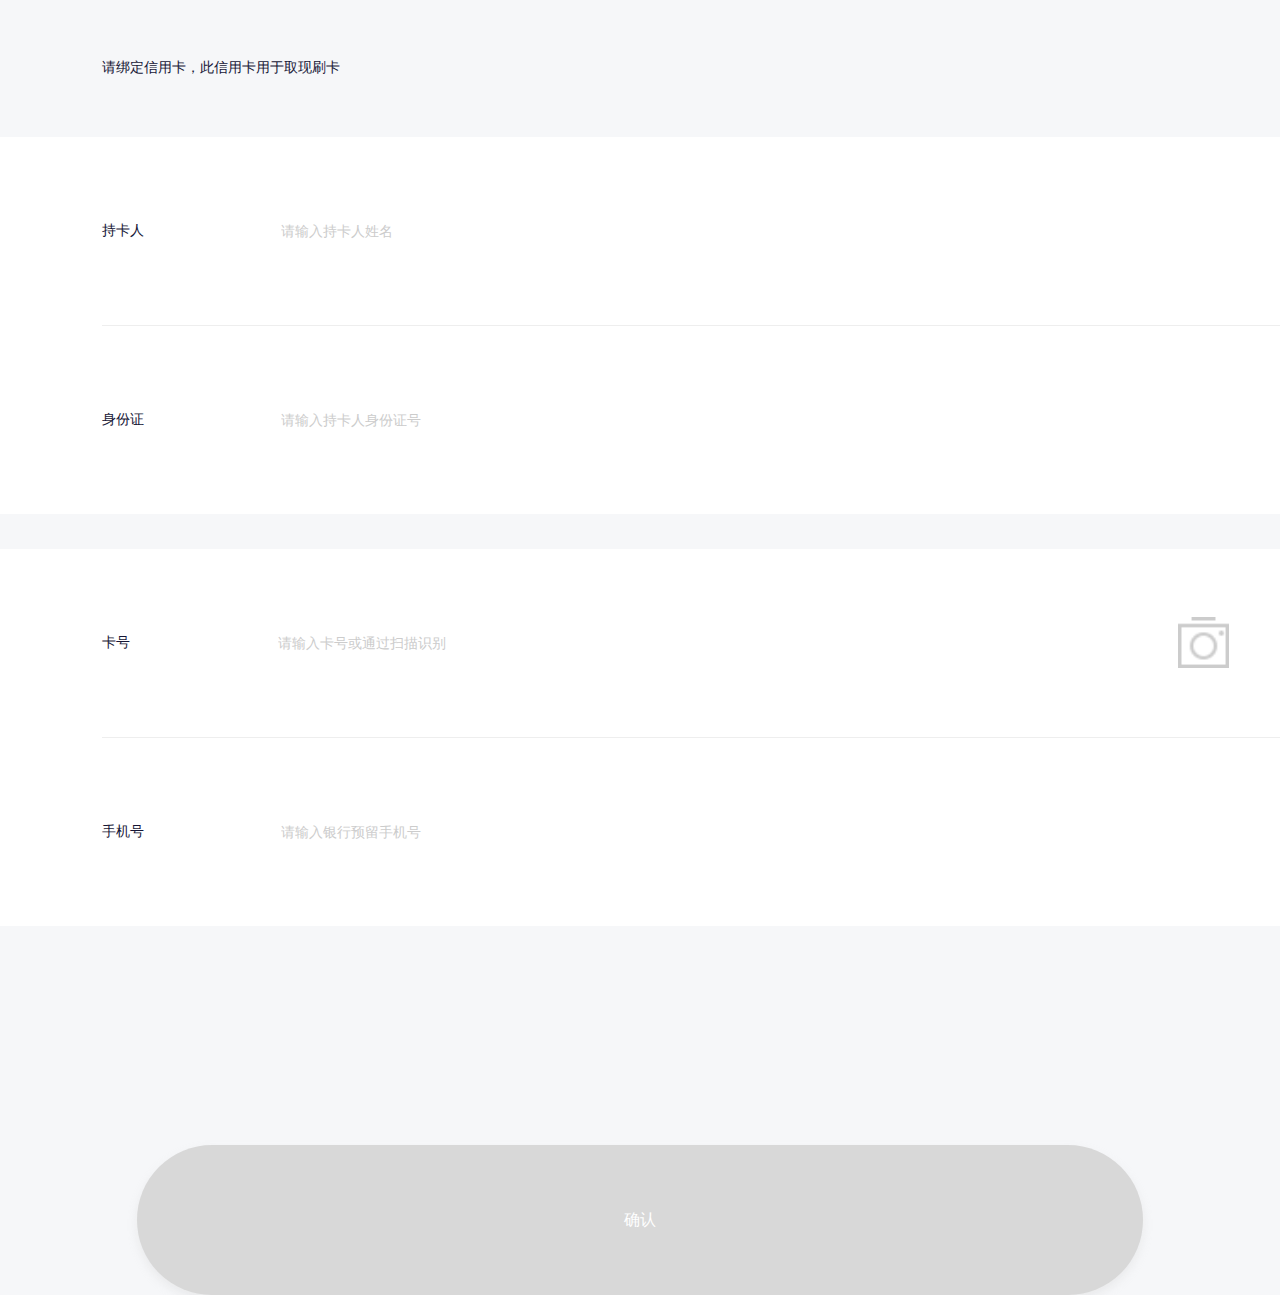
==== app/src/main/assets/CreditCard/addCredit.html @ abf157d1 "项目初始化" ====
<!DOCTYPE html>
<html lang = "en">
<head>
    <meta charset = "UTF-8">
    <meta content = "yes" name = "apple-mobile-web-app-capable">
    <meta content = "yes" name = "apple-touch-fullscreen">
    <meta content = "telephone=no,email=no" name = "format-detection">
    <meta name="viewport" content="width=device-width,initial-scale=1.0, minimum-scale=1.0, maximum-scale=1.0, user-scalable=no"/>
    <link rel = "stylesheet" href = "css/common.css">
    <link rel = "stylesheet" href = "css/card.css">
    <link rel = "stylesheet" href = "js/lib/toast/toast.css">
    <link rel = "stylesheet" href = "js/lib/toast/animate.css">
    <script type="text/javascript" src="js/lib/jquery-3.3.1.min.js"></script>
    <script type="text/javascript" src="js/lib/toast/toast.js"></script>
    <script type="text/javascript" src="js/lib/flexible.min.js"></script>
    <title>添加信用卡</title>
</head>
<body>
    <div class="descLine">请绑定信用卡，此信用卡用于取现刷卡</div>
    
    <div class="con-input">
        <div class="flex input-line border-b">
            <div style="margin-right: 1.07rem">持卡人</div>
            <input type = "text" placeholder="请输入持卡人姓名">
        </div>
        <div class="flex input-line">
            <div style="margin-right: 1.07rem">身份证</div>
            <input type = "text" placeholder="请输入持卡人身份证号">
        </div>
    </div>
    
    <div class="con-input" style="margin-top: .27rem">
        <div class="flex input-line border-b">
            <div style="margin-right: 1.07rem">卡号&nbsp;&nbsp;&nbsp;</div>
            <input class="flex-1" type = "text" placeholder="请输入卡号或通过扫描识别">
            <img src = "img/ic-camera.png" alt = "" onclick="scan()">
        </div>
        <div class="flex input-line">
            <div style="margin-right: 1.07rem">手机号</div>
            <input type = "text" placeholder="请输入银行预留手机号">
        </div>
    </div>
    
    <div class="btn-gray" style="margin-top: 1.71rem" onclick="addConfirm()">确认</div>
</body>
</html>

<script>
    function scan() {
        //todo 此处需要调用扫描功能扫描银行卡
        toast("扫描银行卡")
    }
    
    function addConfirm() {
        //todo 跳转前需要先判断是否能够提交，可提交时将样式换为 btn-main
        window.location.href = 'home.html';
    }
</script>
---- app/src/main/assets/CreditCard/css/common.css ----
.c-white {
    color: white;
}

.c-main {
    color: #151535;
}

.c-green {
    color: #1EC084;
}

.c-gray {
    color: #CCCCCC;
}

.c-black {
    color: #232933;
}

.bg-main {
    background: #F6F7F9;
}

html {
    margin: 0;
    padding: 0;
}

body {
    margin: 0;
    padding: 0;
    -webkit-text-size-adjust: none
}

/* 指正常的未被访问过的链接*/
a:link {
    text-decoration: none;
}

/*指已经访问过的链接*/
a:visited {
    text-decoration: none;
}

/*指鼠标在链接*/
a:hover {
    text-decoration: none;
}

/* 指正在点的链接*/
a:active {
    text-decoration: none;
}

[type='password'], [type='text'], select, textarea, button {
    border: none;
}

input, select {
    border: none;
    outline: none;
    padding: 0;
}

div, a, img {
    -webkit-tap-highlight-color: transparent;
    -webkit-touch-callout: none;
    -webkit-user-select: none;
    -moz-user-select: none;
    -ms-user-select: none;
    user-select: none;
}


.flex {
    display: -webkit-box;
    display: -ms-flexbox;
    display: flex;
}

.flex-1 {
    -webkit-box-flex: 1;
    -ms-flex: 1;
    flex: 1;
}

.oneLine {
    text-overflow: ellipsis;
    white-space: nowrap;
    overflow: hidden;
}

.twoLine {
    overflow: hidden;
    text-overflow: ellipsis;
    display: -webkit-box;
    -webkit-line-clamp: 2;
    -webkit-box-orient: vertical;
}

.con-main {
    width: 100%;
    height: 100%;
}

.btn-main {
    color: white;
    font-size: 16px;
    height: 1.17rem;
    line-height: 1.17rem;
    text-align: center;
    margin: 0 1.07rem;
    /*background: #1EC084;*/
    /*box-shadow: 0 5px 10px 0 rgba(21,21,53,0.30);*/
    border-radius: 0.59rem;
    background-image: linear-gradient(-58deg, #00C1B9 15%, #02E093 100%);
    box-shadow: 0 5px 10px 0 rgba(61,204,113,0.30);
}

.btn-white {
    color: #232933;
    font-size: 16px;
    height: 1.17rem;
    line-height: 1.17rem;
    text-align: center;
    margin: 0 1.07rem;
    background: white;
    box-shadow: 0 5px 10px 0 rgba(204,204,204,0.30);
    border-radius: .59rem;
}

.btn-gray {
    color: white;
    font-size: 16px;
    height: 1.17rem;
    line-height: 1.17rem;
    text-align: center;
    margin: 0 1.07rem;
    background: #D8D8D8;
    box-shadow: 0 5px 10px 0 rgba(204,204,204,0.30);
    border-radius: .59rem;
}

[data-dpr="2"] .btn-main {
    font-size: 32px;
}
[data-dpr="3"] .btn-main {
    font-size: 48px;
}
[data-dpr="2"] .btn-white {
    font-size: 32px;
}
[data-dpr="3"] .btn-white {
    font-size: 48px;
}
[data-dpr="2"] .btn-gray {
    font-size: 32px;
}
[data-dpr="3"] .btn-gray {
    font-size: 48px;
}


.border-b {
    border-bottom: 1px solid #EEEEEE;
}


/*改变输入框placeholder的颜色值*/
::-webkit-input-placeholder { /* WebKit browsers */
color: #CCCCCC; }
:-moz-placeholder { /* Mozilla Firefox 4 to 18 */
color: #CCCCCC; }
::-moz-placeholder { /* Mozilla Firefox 19+ */
color: #CCCCCC; }
:-ms-input-placeholder { /* Internet Explorer 10+ */
color: #CCCCCC; }
input:focus::-webkit-input-placeholder{ color:#CCCCCC; }
---- app/src/main/assets/CreditCard/css/card.css ----
html {
    background: #F6F7F9;
}

.tabs {
    height: 1.17rem;
    line-height: 1.17rem;
    font-size: 14px;
    color: #151535;
    text-align: center;
    background: white;
}
[data-dpr="2"] .tabs { 
    font-size: 28px; 
} 
[data-dpr="3"] .tabs { 
    font-size: 42px; 
}

.tabs .on {
    font-weight:bold;
    border-bottom: 2px solid #151535;
}


.item {
    background: #FFFFFF;
    box-shadow: 0 5px 10px 0 rgba(204,204,204,0.30);
    border-radius: 0.21rem;
    margin: .53rem .53rem 0 .53rem;
}
.item .card {
    padding: 0.4rem .4rem 0.56rem .4rem;
}
.item .card img:first-child {
    width: 1.17rem;
    height: 1.17rem;
    margin-right: 0.19rem;
    border-radius: 0.59rem;
}
.item .card img:last-child {
    width: .4rem;
    height: .4rem;
    align-self: flex-start;
}
.item .card .bank {
    height: .59rem;
    line-height: .59rem;
    font-size: 14px;
    color: #151535;
}
[data-dpr="2"] .item .card .bank { 
    font-size: 28px; 
} 
[data-dpr="3"] .item .card .bank { 
    font-size: 42px; 
}

.item .card .number {
    height: .59rem;
    line-height: .59rem;
    font-size: 16px;
    color: #AAAAAA;
}
[data-dpr="2"] .item .card .number { 
    font-size: 32px; 
} 
[data-dpr="3"] .item .card .number { 
    font-size: 48px; 
}

.item .user {
    height: 0.99rem;
    line-height: .99rem;
    justify-content: space-between;
    border-top: 1px solid #EEEEEE;
    font-size: 12px;
    color: #151535;
    padding: 0 .4rem;
}
[data-dpr="2"] .item .user { 
    font-size: 24px; 
} 
[data-dpr="3"] .item .user { 
    font-size: 36px; 
}



.add {
    width: 80%;
    margin: 0 10%;
    position: fixed;
    bottom: 0.69rem;
}



/*添加信用卡页面*/
.descLine {
    height: 1.07rem;
    line-height: 1.07rem;
    font-size: 14px;
    color: #151535;
    padding-left: 0.8rem;
}
[data-dpr="2"] .descLine { 
    font-size: 28px; 
} 
[data-dpr="3"] .descLine { 
    font-size: 42px; 
}

.con-input {
    padding-left: 0.8rem;
    background: white;
}
.con-input .input-line {
    height: 1.47rem;
    line-height: 1.47rem;
    font-size: 14px;
    color: #151535;
    padding-right: .4rem;
}
[data-dpr="2"] .con-input .input-line { 
    font-size: 28px; 
} 
[data-dpr="3"] .con-input .input-line { 
    font-size: 42px; 
}
.con-input .input-line input{
    height: 1.47rem;
    line-height: 1.37rem;
    font-size: 14px;
    color: #151535;
}
[data-dpr="2"] .con-input .input-line input{
    font-size: 28px;
}
[data-dpr="3"] .con-input .input-line input{
    font-size: 42px;
}

.con-input .input-line .left {
    margin-right: 0.56rem;
}
.con-input .input-line img {
    width: .4rem;
    height: .4rem;
    align-self: center;
}


.save-head {
    height: 5.12rem;
    background: white;
    padding: .4rem .8rem;
}
.save-head img {
    width: 8.4rem;
    /*height: 5.12rem;*/

}


/*实名认证页面*/
.head-area {
    background: white;
    padding: 0.69rem 1.07rem 0.53rem 1.07rem;
}
.head-area .step1 {
    font-size: 16px;
    color: #1EC084;
    padding-left: 0.8rem;
    background: url("../img/ic-step1.png") no-repeat left center;
    background-size: 0.53rem;
}
.head-area .step2 {
    font-size: 16px;
    color: #CCCCCC;
    padding-left: .8rem;
    background: url("../img/ic-step2.png") no-repeat left center;
    background-size: .53rem;
}
.head-area .line {
    font-size: 16px;
    color: #CCCCCC;
}
[data-dpr="2"] .head-area .step1 {
    font-size: 32px; 
} 
[data-dpr="3"] .head-area .step1 {
    font-size: 48px; 
}
[data-dpr="2"] .head-area .step2 {
    font-size: 32px;
}
[data-dpr="3"] .head-area .step2 {
    font-size: 48px;
}
[data-dpr="2"] .head-area .line {
    font-size: 32px;
}
[data-dpr="3"] .head-area .line {
    font-size: 48px;
}

.head-certify {
    margin-top: 0.69rem;
    font-size: 10px;
    color: #AAAAAA;
    justify-content: space-between;
}
[data-dpr="2"] .head-certify { 
    font-size: 20px; 
} 
[data-dpr="3"] .head-certify { 
    font-size: 30px; 
}

.head-certify .scan {
    width: 3.55rem;
}
.head-certify img {
    width: 3.55rem;
    height: 2.08rem;
}
.head-certify .scan div {
    font-size: 10px;
    color: #AAAAAA;
    margin-top: 0.16rem;
    text-align: center;
}
[data-dpr="2"] .head-certify .scan div { 
    font-size: 20px; 
} 
[data-dpr="3"] .head-certify .scan div { 
    font-size: 30px; 
}
---- app/src/main/assets/CreditCard/js/lib/toast/toast.css ----
@charset "UTF-8";
/* Welcome to Compass.
 * In this file you should write your main styles. (or centralize your imports)
 * Import this file using the following HTML or equivalent:
 * <link href="/stylesheets/screen.css" media="screen, projection" rel="stylesheet" type="text/css" /> */
/* line 5, D:/qianduan/Ruby23-x64/lib/ruby/gems/2.3.0/gems/compass-core-1.0.3/stylesheets/compass/reset/_utilities.scss */


/* line 13, ../sass/toast.scss */
.cpt-toast {
  position: fixed;
  left: 50%;
  top: 50%;
  text-align: center;
  animation-duration: 0.3s;
  max-width: 300px;
  line-height: 20px;
  display: inline-block;
  vertical-align: middle;
  *vertical-align: auto;
  *zoom: 1;
  *display: inline;
  -moz-transition: all 0.3s ease;
  -o-transition: all 0.3s ease;
  -webkit-transition: all 0.3s ease;
  transition: all 0.3s ease;
  transform: translate(-50%, -50%);
  transform: translate3d(-50%, -50%, 0);
  /*font-family: '微软雅黑','Microsoft Yahei';*/
  -moz-user-select: -moz-none;
  -ms-user-select: none;
  -webkit-user-select: none;
  user-select: none;
  word-wrap: break-word;
}
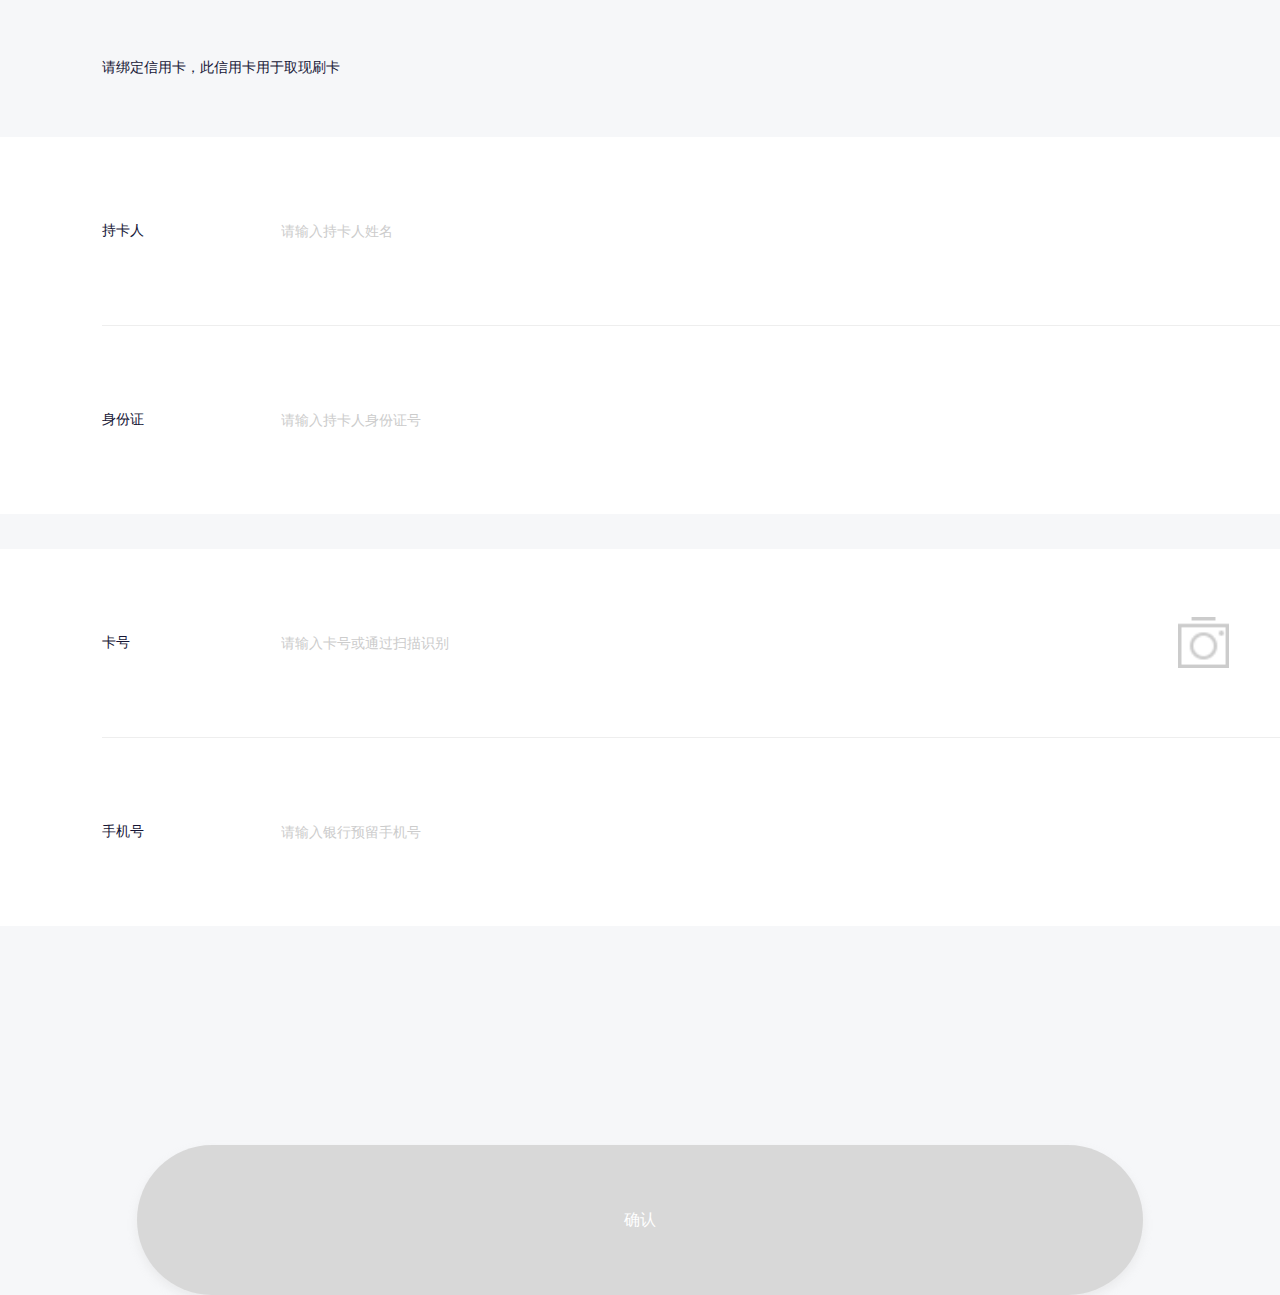
==== commit 39defdb1: "页面调整完成" ====
--- a/app/src/main/assets/CreditCard/addCredit.html
+++ b/app/src/main/assets/CreditCard/addCredit.html
@@ -31,7 +31,7 @@
     
     <div class="con-input" style="margin-top: .27rem">
         <div class="flex input-line border-b">
-            <div style="margin-right: 1.07rem">卡号&nbsp;&nbsp;&nbsp;</div>
+            <div style="margin-right: 1.07rem">卡号&nbsp;&nbsp;&nbsp;&nbsp;</div>
             <input class="flex-1" type = "text" placeholder="请输入卡号或通过扫描识别">
             <img src = "img/ic-camera.png" alt = "" onclick="scan()">
         </div>
--- a/app/src/main/assets/CreditCard/css/card.css
+++ b/app/src/main/assets/CreditCard/css/card.css
@@ -130,7 +130,7 @@
 }
 .con-input .input-line input{
     height: 1.47rem;
-    line-height: 1.37rem;
+    line-height: 1.47rem;
     font-size: 14px;
     color: #151535;
 }
